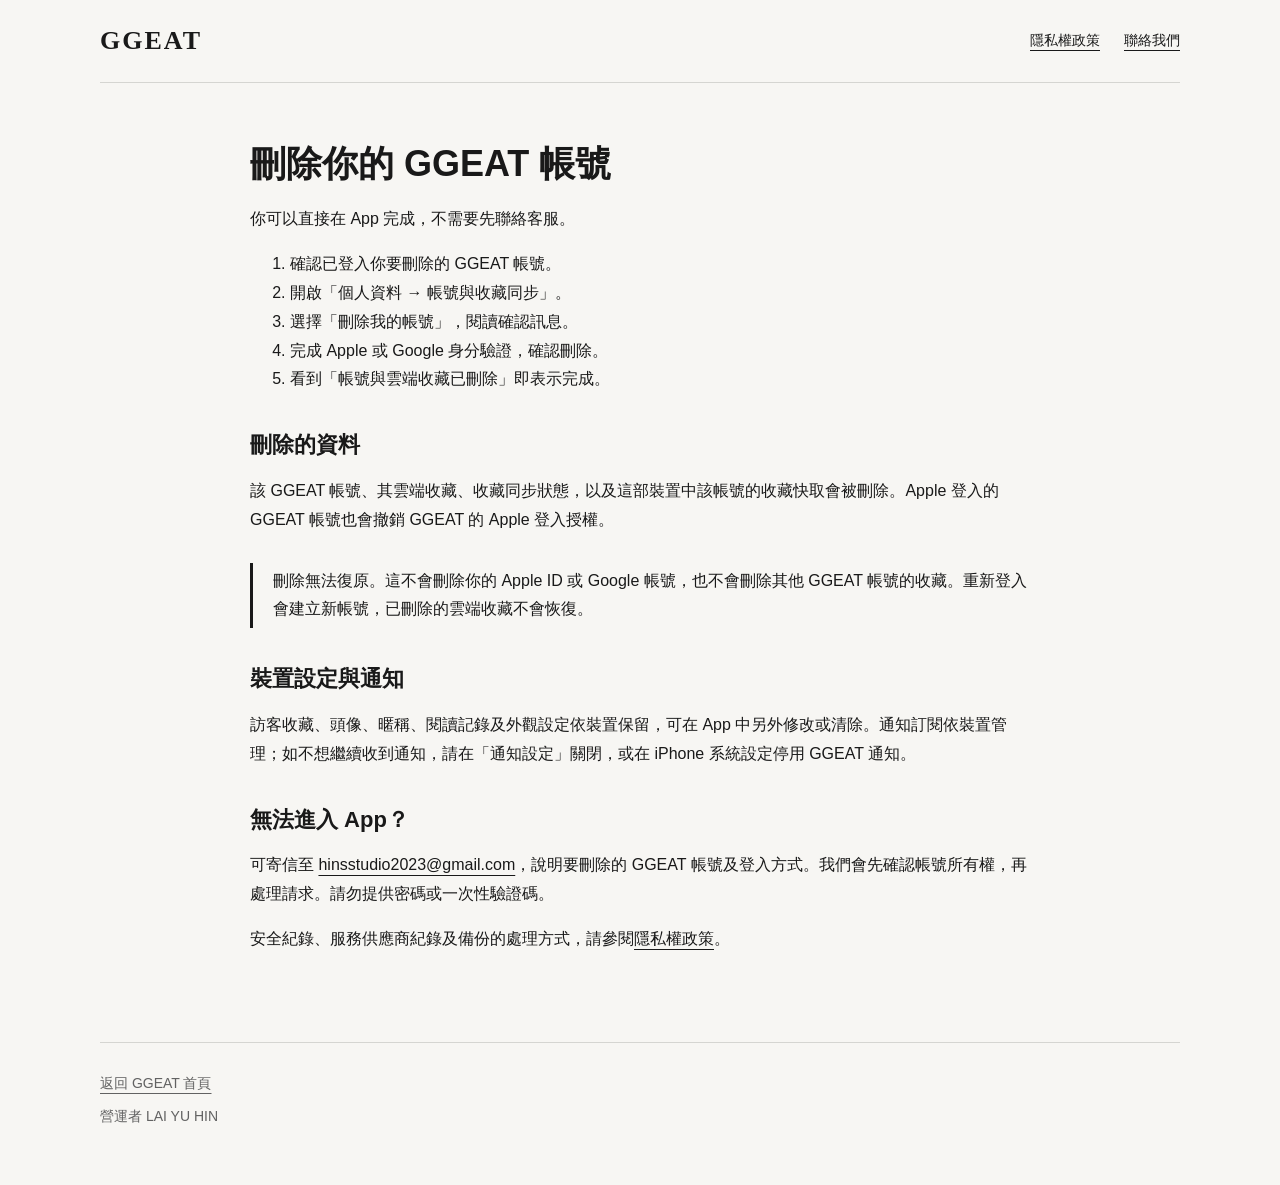
==== account-deletion.html @ f5ad42de "Publish GGEAT support, privacy and account deletion pages" ====
<!doctype html><html lang="zh-Hant"><head><meta charset="utf-8"><meta name="viewport" content="width=device-width,initial-scale=1"><title>刪除帳號｜GGEAT</title><link rel="stylesheet" href="style.css"></head><body><header><a class="brand" href="./">GGEAT</a><nav><a href="privacy.html">隱私權政策</a><a href="./#support">聯絡我們</a></nav></header><main class="legal"><h1>刪除你的 GGEAT 帳號</h1><p>你可以直接在 App 完成，不需要先聯絡客服。</p><ol><li>確認已登入你要刪除的 GGEAT 帳號。</li><li>開啟「個人資料 → 帳號與收藏同步」。</li><li>選擇「刪除我的帳號」，閱讀確認訊息。</li><li>完成 Apple 或 Google 身分驗證，確認刪除。</li><li>看到「帳號與雲端收藏已刪除」即表示完成。</li></ol><h2>刪除的資料</h2><p>該 GGEAT 帳號、其雲端收藏、收藏同步狀態，以及這部裝置中該帳號的收藏快取會被刪除。Apple 登入的 GGEAT 帳號也會撤銷 GGEAT 的 Apple 登入授權。</p><p class="notice">刪除無法復原。這不會刪除你的 Apple ID 或 Google 帳號，也不會刪除其他 GGEAT 帳號的收藏。重新登入會建立新帳號，已刪除的雲端收藏不會恢復。</p><h2>裝置設定與通知</h2><p>訪客收藏、頭像、暱稱、閱讀記錄及外觀設定依裝置保留，可在 App 中另外修改或清除。通知訂閱依裝置管理；如不想繼續收到通知，請在「通知設定」關閉，或在 iPhone 系統設定停用 GGEAT 通知。</p><h2>無法進入 App？</h2><p>可寄信至 <a href="mailto:hinsstudio2023@gmail.com">hinsstudio2023@gmail.com</a>，說明要刪除的 GGEAT 帳號及登入方式。我們會先確認帳號所有權，再處理請求。請勿提供密碼或一次性驗證碼。</p><p>安全紀錄、服務供應商紀錄及備份的處理方式，請參閱<a href="privacy.html">隱私權政策</a>。</p></main><footer><a href="./">返回 GGEAT 首頁</a><p>營運者 LAI YU HIN</p></footer></body></html>
---- style.css ----
:root{color-scheme:light dark;--bg:#f7f6f3;--fg:#191919;--muted:#626262;--line:#d5d5d1;--surface:#fff}*{box-sizing:border-box}html{scroll-behavior:smooth}body{margin:0;background:var(--bg);color:var(--fg);font-family:-apple-system,BlinkMacSystemFont,"PingFang TC","Noto Sans TC",sans-serif;line-height:1.8}a{color:inherit;text-underline-offset:5px}a:focus-visible{outline:3px solid #7b91ae;outline-offset:5px}header,main,footer{width:min(1080px,calc(100% - 48px));margin:auto}header{display:flex;align-items:center;justify-content:space-between;gap:24px;padding:26px 0;border-bottom:1px solid var(--line)}.brand{font:600 26px Georgia,serif;letter-spacing:2px;text-decoration:none}nav{display:flex;gap:24px;flex-wrap:wrap;font-size:14px}.hero{padding:80px 0 70px;display:grid;grid-template-columns:minmax(0,1fr) 240px;gap:64px;align-items:center}.eyebrow{font-size:13px;letter-spacing:2px;color:var(--muted);margin:0 0 20px}.hero h1{font-size:clamp(38px,6vw,64px);line-height:1.3;letter-spacing:-1px;margin:0 0 24px}.hero p:not(.eyebrow){max-width:620px;font-size:18px;color:var(--muted)}.hero img{width:100%;height:auto;border-radius:42px}.button{display:inline-block;padding:12px 24px;border:1px solid var(--fg);border-radius:999px;text-decoration:none;margin-top:18px}.section{padding:48px 0;border-top:1px solid var(--line)}h2{font-size:28px;line-height:1.4;margin:0 0 24px}h3{font-size:19px;margin:0 0 8px}.columns{display:grid;grid-template-columns:repeat(4,1fr);gap:26px}.columns p{font-size:15px;color:var(--muted);margin:0}.steps{display:grid;grid-template-columns:repeat(3,1fr);gap:32px;list-style:none;padding:0;margin:0;counter-reset:step}.steps li:before{counter-increment:step;content:"0" counter(step);display:block;font:24px Georgia,serif;color:var(--muted);margin-bottom:16px}.steps p{color:var(--muted)}details{border-bottom:1px solid var(--line);padding:18px 0}summary{font-size:18px;font-weight:600;cursor:pointer}details p{max-width:780px;color:var(--muted)}.notice{border-left:3px solid var(--fg);padding:4px 0 4px 20px;margin:28px 0}.legal{max-width:780px;padding:56px 0 72px}.legal h1{font-size:36px;line-height:1.4;margin:0 0 12px}.legal h2{font-size:22px;margin:36px 0 12px}.legal p,.legal li{overflow-wrap:anywhere}.meta{font-size:14px;color:var(--muted)}footer{padding:28px 0 48px;border-top:1px solid var(--line);color:var(--muted);font-size:14px}footer p{margin:8px 0}.footer-links{display:flex;flex-wrap:wrap;gap:24px}.skip{position:absolute;left:-9999px}.skip:focus{left:12px;top:12px;background:var(--surface);padding:10px;z-index:2}@media(max-width:700px){header,main,footer{width:calc(100% - 36px)}header{align-items:flex-start}nav{gap:12px;font-size:13px}.hero{padding:44px 0;grid-template-columns:1fr;gap:24px}.hero img{width:120px;border-radius:24px;grid-row:1}.columns{grid-template-columns:repeat(2,1fr);gap:24px}.steps{grid-template-columns:1fr;gap:22px}.steps p{margin:6px 0}.section{padding:32px 0}.legal{padding:36px 0 48px}.legal h1{font-size:30px}}@media(prefers-color-scheme:dark){:root{--bg:#090909;--fg:#f4f4f4;--muted:#b2b2b2;--line:#383838;--surface:#171717}}@media(prefers-reduced-motion:reduce){html{scroll-behavior:auto}}
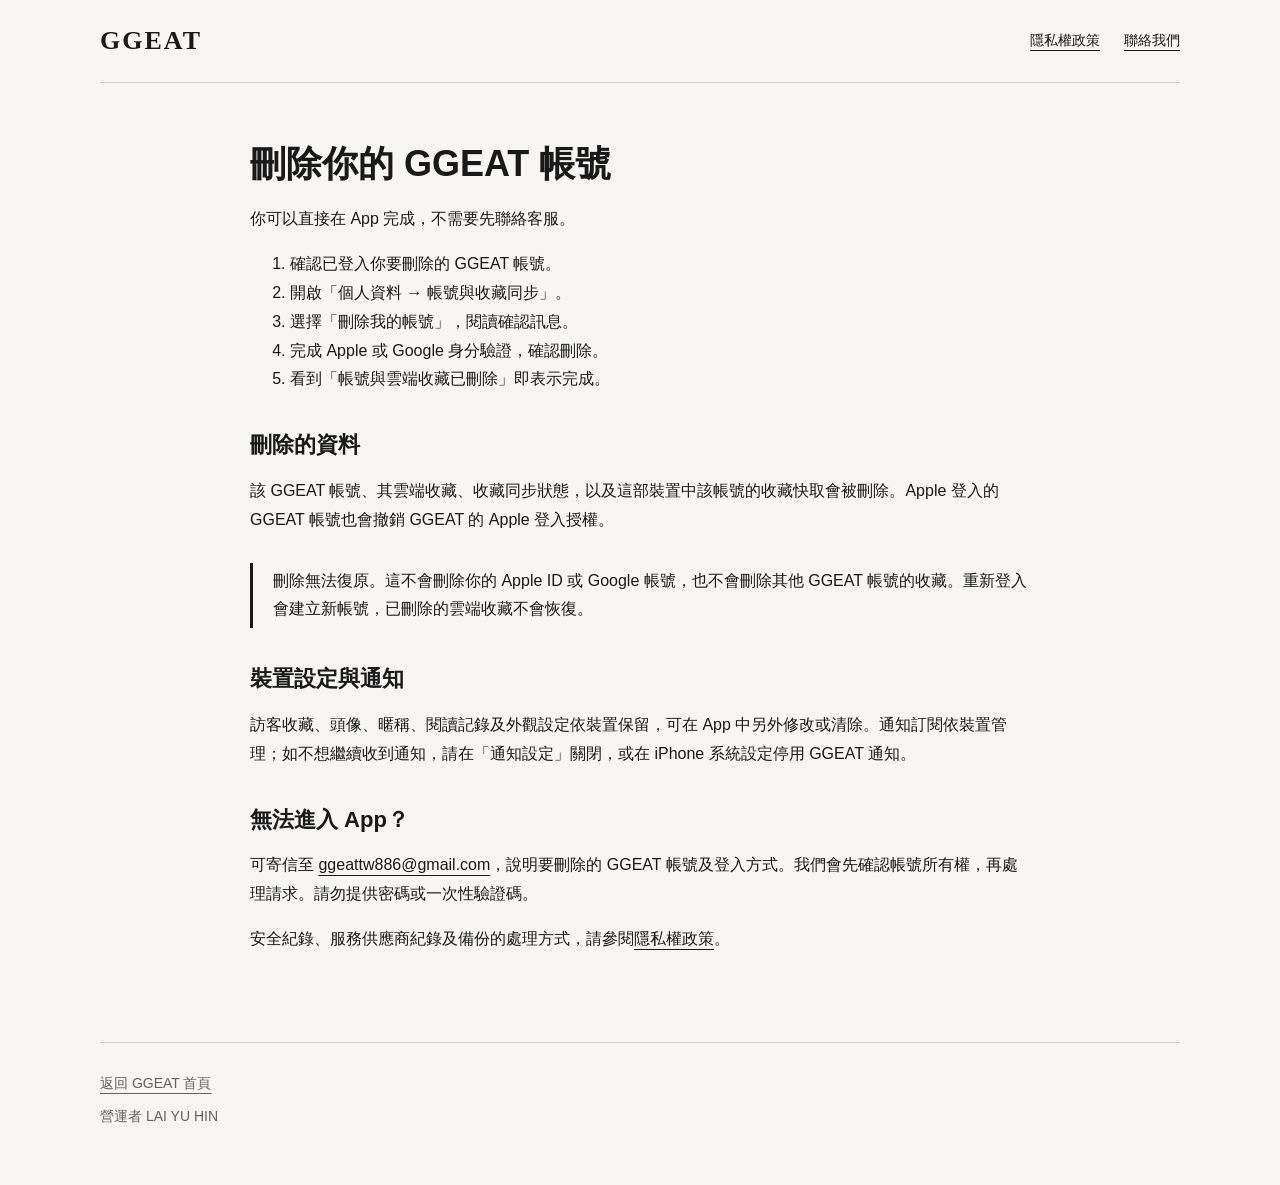
==== commit 5a3259ab: "統一 GGeat 支援與資料請求的聯絡信箱" ====
--- a/account-deletion.html
+++ b/account-deletion.html
@@ -1 +1 @@
-<!doctype html><html lang="zh-Hant"><head><meta charset="utf-8"><meta name="viewport" content="width=device-width,initial-scale=1"><title>刪除帳號｜GGEAT</title><link rel="stylesheet" href="style.css"></head><body><header><a class="brand" href="./">GGEAT</a><nav><a href="privacy.html">隱私權政策</a><a href="./#support">聯絡我們</a></nav></header><main class="legal"><h1>刪除你的 GGEAT 帳號</h1><p>你可以直接在 App 完成，不需要先聯絡客服。</p><ol><li>確認已登入你要刪除的 GGEAT 帳號。</li><li>開啟「個人資料 → 帳號與收藏同步」。</li><li>選擇「刪除我的帳號」，閱讀確認訊息。</li><li>完成 Apple 或 Google 身分驗證，確認刪除。</li><li>看到「帳號與雲端收藏已刪除」即表示完成。</li></ol><h2>刪除的資料</h2><p>該 GGEAT 帳號、其雲端收藏、收藏同步狀態，以及這部裝置中該帳號的收藏快取會被刪除。Apple 登入的 GGEAT 帳號也會撤銷 GGEAT 的 Apple 登入授權。</p><p class="notice">刪除無法復原。這不會刪除你的 Apple ID 或 Google 帳號，也不會刪除其他 GGEAT 帳號的收藏。重新登入會建立新帳號，已刪除的雲端收藏不會恢復。</p><h2>裝置設定與通知</h2><p>訪客收藏、頭像、暱稱、閱讀記錄及外觀設定依裝置保留，可在 App 中另外修改或清除。通知訂閱依裝置管理；如不想繼續收到通知，請在「通知設定」關閉，或在 iPhone 系統設定停用 GGEAT 通知。</p><h2>無法進入 App？</h2><p>可寄信至 <a href="mailto:hinsstudio2023@gmail.com">hinsstudio2023@gmail.com</a>，說明要刪除的 GGEAT 帳號及登入方式。我們會先確認帳號所有權，再處理請求。請勿提供密碼或一次性驗證碼。</p><p>安全紀錄、服務供應商紀錄及備份的處理方式，請參閱<a href="privacy.html">隱私權政策</a>。</p></main><footer><a href="./">返回 GGEAT 首頁</a><p>營運者 LAI YU HIN</p></footer></body></html>
+<!doctype html><html lang="zh-Hant"><head><meta charset="utf-8"><meta name="viewport" content="width=device-width,initial-scale=1"><title>刪除帳號｜GGEAT</title><link rel="stylesheet" href="style.css"></head><body><header><a class="brand" href="./">GGEAT</a><nav><a href="privacy.html">隱私權政策</a><a href="./#support">聯絡我們</a></nav></header><main class="legal"><h1>刪除你的 GGEAT 帳號</h1><p>你可以直接在 App 完成，不需要先聯絡客服。</p><ol><li>確認已登入你要刪除的 GGEAT 帳號。</li><li>開啟「個人資料 → 帳號與收藏同步」。</li><li>選擇「刪除我的帳號」，閱讀確認訊息。</li><li>完成 Apple 或 Google 身分驗證，確認刪除。</li><li>看到「帳號與雲端收藏已刪除」即表示完成。</li></ol><h2>刪除的資料</h2><p>該 GGEAT 帳號、其雲端收藏、收藏同步狀態，以及這部裝置中該帳號的收藏快取會被刪除。Apple 登入的 GGEAT 帳號也會撤銷 GGEAT 的 Apple 登入授權。</p><p class="notice">刪除無法復原。這不會刪除你的 Apple ID 或 Google 帳號，也不會刪除其他 GGEAT 帳號的收藏。重新登入會建立新帳號，已刪除的雲端收藏不會恢復。</p><h2>裝置設定與通知</h2><p>訪客收藏、頭像、暱稱、閱讀記錄及外觀設定依裝置保留，可在 App 中另外修改或清除。通知訂閱依裝置管理；如不想繼續收到通知，請在「通知設定」關閉，或在 iPhone 系統設定停用 GGEAT 通知。</p><h2>無法進入 App？</h2><p>可寄信至 <a href="mailto:ggeattw886@gmail.com">ggeattw886@gmail.com</a>，說明要刪除的 GGEAT 帳號及登入方式。我們會先確認帳號所有權，再處理請求。請勿提供密碼或一次性驗證碼。</p><p>安全紀錄、服務供應商紀錄及備份的處理方式，請參閱<a href="privacy.html">隱私權政策</a>。</p></main><footer><a href="./">返回 GGEAT 首頁</a><p>營運者 LAI YU HIN</p></footer></body></html>
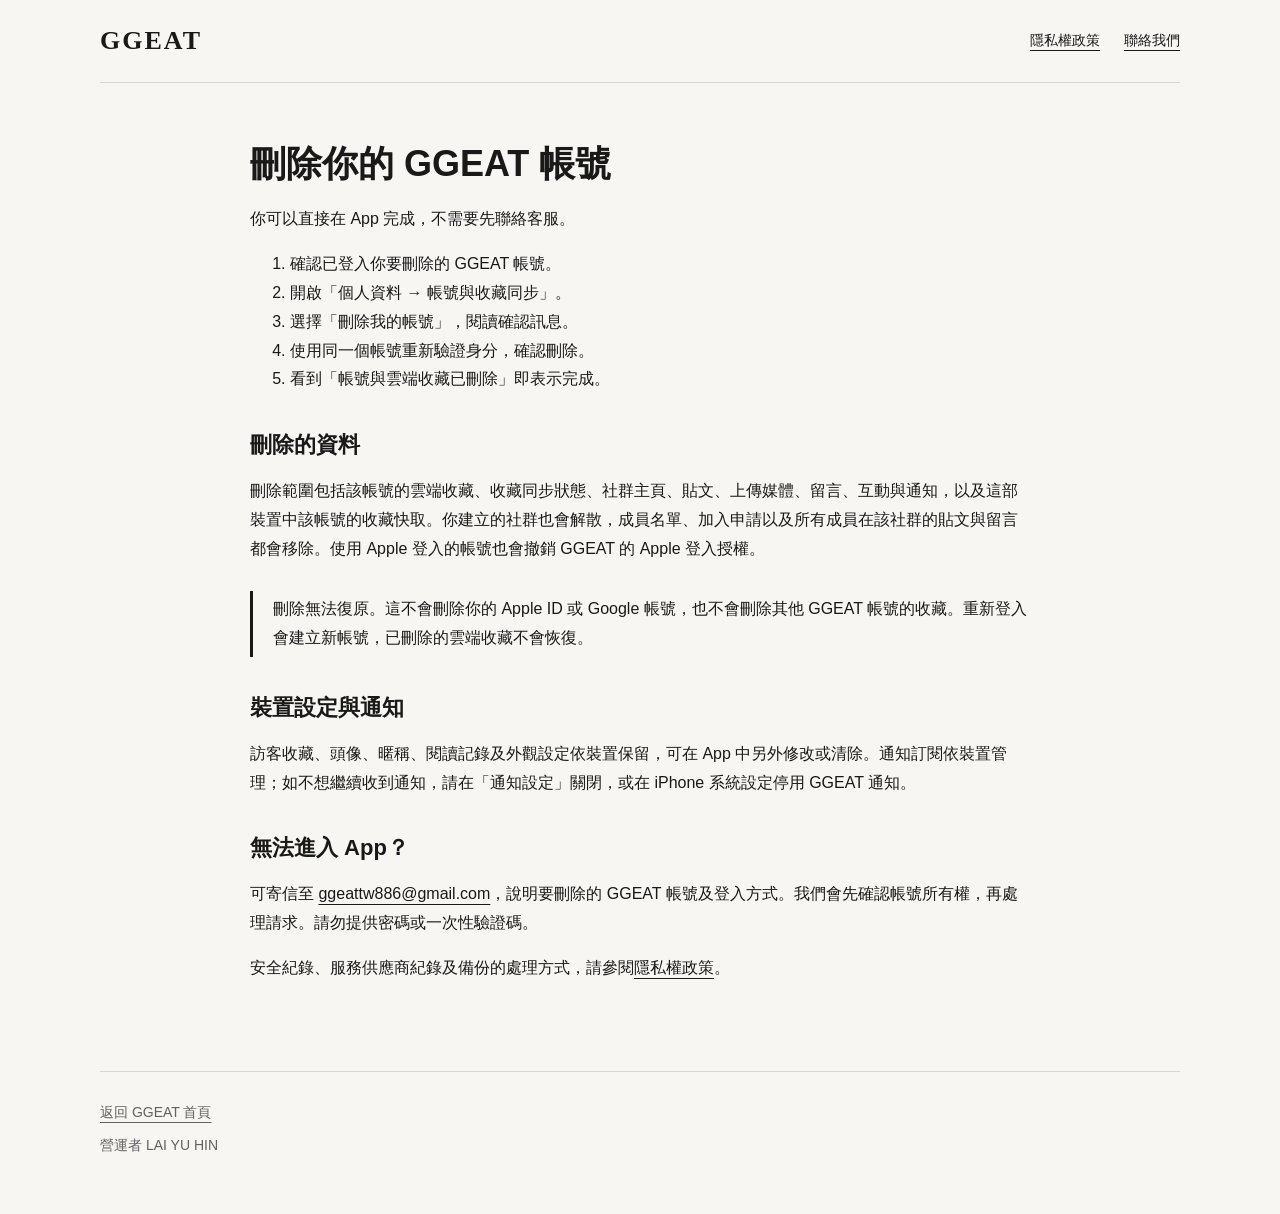
==== commit 6fa3b048: "說明社群隱私、媒體與帳號刪除範圍" ====
--- a/account-deletion.html
+++ b/account-deletion.html
@@ -1 +1 @@
-<!doctype html><html lang="zh-Hant"><head><meta charset="utf-8"><meta name="viewport" content="width=device-width,initial-scale=1"><title>刪除帳號｜GGEAT</title><link rel="stylesheet" href="style.css"></head><body><header><a class="brand" href="./">GGEAT</a><nav><a href="privacy.html">隱私權政策</a><a href="./#support">聯絡我們</a></nav></header><main class="legal"><h1>刪除你的 GGEAT 帳號</h1><p>你可以直接在 App 完成，不需要先聯絡客服。</p><ol><li>確認已登入你要刪除的 GGEAT 帳號。</li><li>開啟「個人資料 → 帳號與收藏同步」。</li><li>選擇「刪除我的帳號」，閱讀確認訊息。</li><li>完成 Apple 或 Google 身分驗證，確認刪除。</li><li>看到「帳號與雲端收藏已刪除」即表示完成。</li></ol><h2>刪除的資料</h2><p>該 GGEAT 帳號、其雲端收藏、收藏同步狀態，以及這部裝置中該帳號的收藏快取會被刪除。Apple 登入的 GGEAT 帳號也會撤銷 GGEAT 的 Apple 登入授權。</p><p class="notice">刪除無法復原。這不會刪除你的 Apple ID 或 Google 帳號，也不會刪除其他 GGEAT 帳號的收藏。重新登入會建立新帳號，已刪除的雲端收藏不會恢復。</p><h2>裝置設定與通知</h2><p>訪客收藏、頭像、暱稱、閱讀記錄及外觀設定依裝置保留，可在 App 中另外修改或清除。通知訂閱依裝置管理；如不想繼續收到通知，請在「通知設定」關閉，或在 iPhone 系統設定停用 GGEAT 通知。</p><h2>無法進入 App？</h2><p>可寄信至 <a href="mailto:ggeattw886@gmail.com">ggeattw886@gmail.com</a>，說明要刪除的 GGEAT 帳號及登入方式。我們會先確認帳號所有權，再處理請求。請勿提供密碼或一次性驗證碼。</p><p>安全紀錄、服務供應商紀錄及備份的處理方式，請參閱<a href="privacy.html">隱私權政策</a>。</p></main><footer><a href="./">返回 GGEAT 首頁</a><p>營運者 LAI YU HIN</p></footer></body></html>
+<!doctype html><html lang="zh-Hant"><head><meta charset="utf-8"><meta name="viewport" content="width=device-width,initial-scale=1"><title>刪除帳號｜GGEAT</title><link rel="stylesheet" href="style.css"></head><body><header><a class="brand" href="./">GGEAT</a><nav><a href="privacy.html">隱私權政策</a><a href="./#support">聯絡我們</a></nav></header><main class="legal"><h1>刪除你的 GGEAT 帳號</h1><p>你可以直接在 App 完成，不需要先聯絡客服。</p><ol><li>確認已登入你要刪除的 GGEAT 帳號。</li><li>開啟「個人資料 → 帳號與收藏同步」。</li><li>選擇「刪除我的帳號」，閱讀確認訊息。</li><li>使用同一個帳號重新驗證身分，確認刪除。</li><li>看到「帳號與雲端收藏已刪除」即表示完成。</li></ol><h2>刪除的資料</h2><p>刪除範圍包括該帳號的雲端收藏、收藏同步狀態、社群主頁、貼文、上傳媒體、留言、互動與通知，以及這部裝置中該帳號的收藏快取。你建立的社群也會解散，成員名單、加入申請以及所有成員在該社群的貼文與留言都會移除。使用 Apple 登入的帳號也會撤銷 GGEAT 的 Apple 登入授權。</p><p class="notice">刪除無法復原。這不會刪除你的 Apple ID 或 Google 帳號，也不會刪除其他 GGEAT 帳號的收藏。重新登入會建立新帳號，已刪除的雲端收藏不會恢復。</p><h2>裝置設定與通知</h2><p>訪客收藏、頭像、暱稱、閱讀記錄及外觀設定依裝置保留，可在 App 中另外修改或清除。通知訂閱依裝置管理；如不想繼續收到通知，請在「通知設定」關閉，或在 iPhone 系統設定停用 GGEAT 通知。</p><h2>無法進入 App？</h2><p>可寄信至 <a href="mailto:ggeattw886@gmail.com">ggeattw886@gmail.com</a>，說明要刪除的 GGEAT 帳號及登入方式。我們會先確認帳號所有權，再處理請求。請勿提供密碼或一次性驗證碼。</p><p>安全紀錄、服務供應商紀錄及備份的處理方式，請參閱<a href="privacy.html">隱私權政策</a>。</p></main><footer><a href="./">返回 GGEAT 首頁</a><p>營運者 LAI YU HIN</p></footer></body></html>
